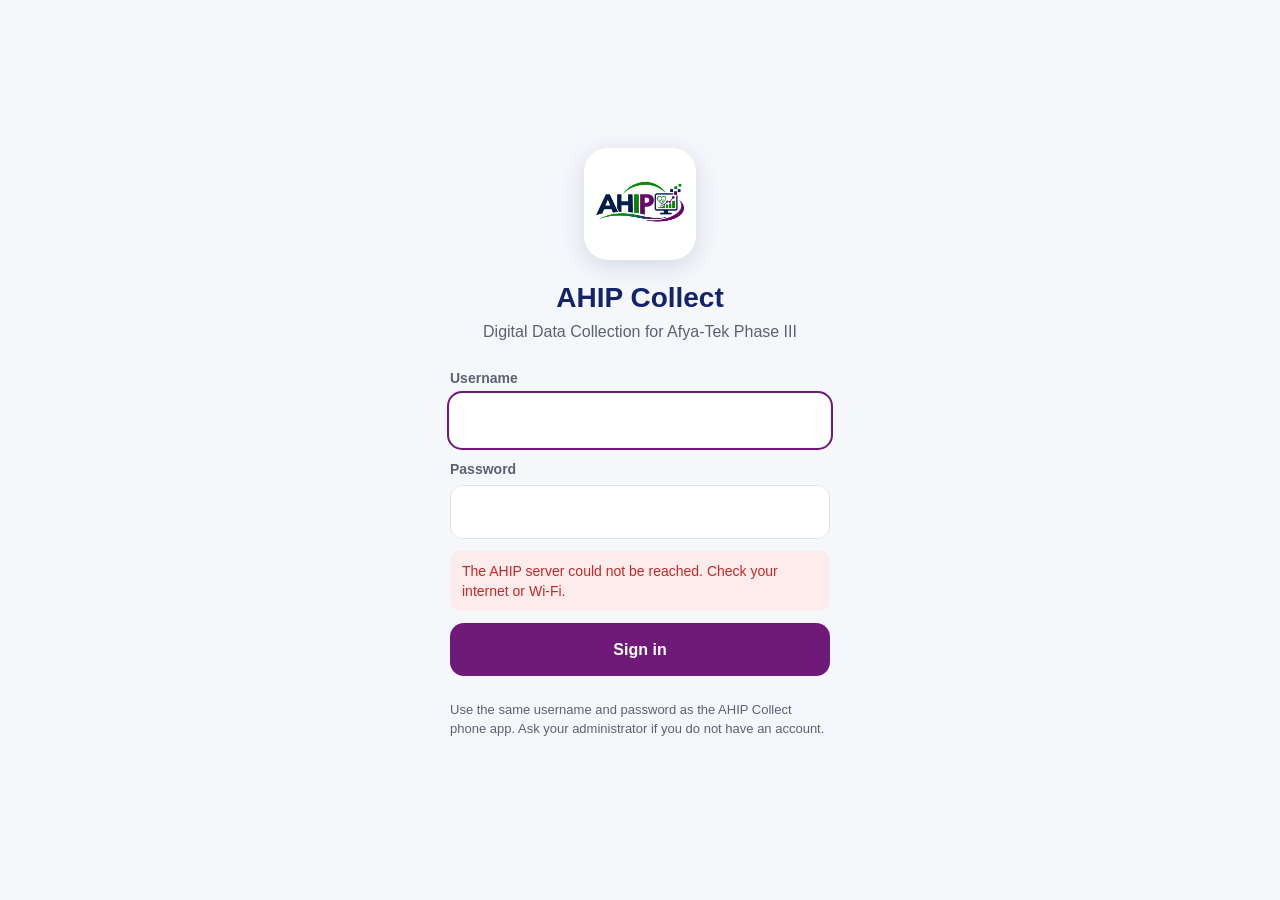
==== public/collect.html @ 11f4a613 "Supervisor role and AHIP Collect Web (browser data collection) - Roles: administrator (everything), " ====
<!doctype html>
<html lang="en">
<head>
  <meta charset="utf-8">
  <meta name="viewport" content="width=device-width, initial-scale=1, viewport-fit=cover">
  <title>AHIP Collect</title>
  <meta name="description" content="AHIP Collect Web: fill and submit AHIP assessments from any phone browser (iPhone and Android).">
  <meta name="theme-color" content="#14246b">
  <meta name="apple-mobile-web-app-capable" content="yes">
  <meta name="mobile-web-app-capable" content="yes">
  <meta name="apple-mobile-web-app-status-bar-style" content="black-translucent">
  <meta name="apple-mobile-web-app-title" content="AHIP Collect">
  <link rel="manifest" href="collect.webmanifest">
  <link rel="icon" href="ahip_logo.png">
  <link rel="apple-touch-icon" href="ahip_logo.png">
  <link rel="stylesheet" href="collect.css">
</head>
<body>
  <div id="app" aria-live="polite"></div>
  <div id="toast" class="toast" role="status" hidden></div>
  <script src="quiz.js"></script>
  <script src="collect.js"></script>
</body>
</html>
---- public/collect.css ----
/* AHIP Collect Web: the look of the AHIP Collect phone app, in the browser (iPhone and Android). */
:root {
  --navy: #14246b;
  --purple: #6f1a78;
  --green: #1e9b2e;
  --green-tint: #e9f6ea;
  --purple-tint: #f3e8f5;
  --bg: #f6f7fb;
  --surface: #ffffff;
  --border: #dde1ea;
  --text: #10183a;
  --muted: #5b6275;
  --error: #c62828;
  --error-tint: #fdecec;
  color-scheme: light;
}
:root[data-theme="dark"] {
  --bg: #0e1220; --surface: #161b2e; --border: #2a3048; --text: #eef0f7; --muted: #a9b0c6;
  --green-tint: #15301a; --purple-tint: #2a1730; --error-tint: #3a1717; color-scheme: dark;
}
@media (prefers-color-scheme: dark) {
  :root:not([data-theme="light"]) {
    --bg: #0e1220; --surface: #161b2e; --border: #2a3048; --text: #eef0f7; --muted: #a9b0c6;
    --green-tint: #15301a; --purple-tint: #2a1730; --error-tint: #3a1717; color-scheme: dark;
  }
}

* { box-sizing: border-box; }
html, body { margin: 0; }
body {
  background: var(--bg); color: var(--text);
  font: 16px/1.45 -apple-system, BlinkMacSystemFont, "Segoe UI", Roboto, "Helvetica Neue", Arial, sans-serif;
  -webkit-text-size-adjust: 100%; min-height: 100vh;
}
[hidden] { display: none !important; }
button, input, select, textarea { font: inherit; color: inherit; }
button { cursor: pointer; }

/* app bar, as on the phone */
.bar {
  position: sticky; top: 0; z-index: 10; background: var(--navy); color: #fff;
  display: flex; align-items: center; gap: 8px; min-height: 56px;
  padding: max(8px, env(safe-area-inset-top)) 8px 8px;
}
.bar h1 { font-size: 18px; font-weight: 600; margin: 0; flex: 1; min-width: 0; overflow: hidden; text-overflow: ellipsis; white-space: nowrap; }
.bar .icon { width: 44px; height: 44px; border: 0; border-radius: 50%; background: transparent; color: #fff; font-size: 22px; display: grid; place-items: center; }
.bar .icon:active { background: rgba(255, 255, 255, .15); }
.timer { font-variant-numeric: tabular-nums; font-weight: 700; background: rgba(255, 255, 255, .15); border-radius: 999px; padding: 4px 12px; }
.timer.low { background: #ff8a80; color: #3b0000; }
.progress { height: 4px; background: rgba(20, 36, 107, .12); }
.progress span { display: block; height: 100%; background: var(--green); transition: width .2s; }

.screen { max-width: 640px; margin: 0 auto; padding: 16px 16px calc(120px + env(safe-area-inset-bottom)); }
.heading { font-size: 22px; font-weight: 700; color: var(--navy); margin: 8px 0 4px; }
:root[data-theme="dark"] .heading { color: #c8d2ff; }
@media (prefers-color-scheme: dark) { :root:not([data-theme="light"]) .heading { color: #c8d2ff; } }
.sub { color: var(--muted); margin: 0 0 16px; }

/* sign in / welcome */
.welcome { min-height: 100vh; display: flex; flex-direction: column; justify-content: center; align-items: center; text-align: center; padding: 32px 20px; }
.welcome .logo { width: 112px; height: 112px; object-fit: contain; background: #fff; border-radius: 24px; padding: 10px; box-shadow: 0 6px 24px rgba(20, 36, 107, .15); }
.welcome h2 { color: var(--navy); font-size: 28px; margin: 18px 0 2px; }
.welcome .tag { color: var(--muted); margin: 0 0 24px; }
.form { width: 100%; max-width: 380px; display: flex; flex-direction: column; gap: 12px; text-align: left; }
.form label { font-size: 14px; color: var(--muted); font-weight: 600; display: flex; flex-direction: column; gap: 6px; }
.input {
  width: 100%; border: 1px solid var(--border); border-radius: 12px; padding: 14px; background: var(--surface);
  font-size: 16px; /* 16px stops iOS zooming into fields */
}
.input:focus { outline: 2px solid var(--purple); outline-offset: 1px; border-color: transparent; }
.error-box { background: var(--error-tint); color: var(--error); border-radius: 10px; padding: 10px 12px; font-size: 14px; }
.note { font-size: 13px; color: var(--muted); }

/* buttons */
.btn { border: 0; border-radius: 14px; padding: 15px 18px; font-weight: 700; font-size: 16px; width: 100%; display: inline-flex; align-items: center; justify-content: center; gap: 8px; }
.btn.primary { background: var(--purple); color: #fff; }
.btn.navy { background: var(--navy); color: #fff; }
.btn.green { background: var(--green); color: #fff; }
.btn.ghost { background: var(--surface); color: var(--navy); border: 1px solid var(--border); }
.btn.small { width: auto; padding: 9px 14px; font-size: 14px; border-radius: 10px; }
.btn:disabled { opacity: .5; }
.btn:active:not(:disabled) { transform: scale(.99); }

/* selection cards (study, assessment) */
.choice-card {
  width: 100%; text-align: left; display: flex; align-items: center; gap: 14px; background: var(--surface);
  border: 2px solid var(--border); border-radius: 16px; padding: 16px; margin-bottom: 12px;
}
.choice-card.selected { border-color: var(--purple); background: var(--purple-tint); }
.choice-card:disabled { opacity: .6; }
.choice-card .t { font-weight: 700; font-size: 17px; }
.choice-card .s { color: var(--muted); font-size: 14px; }
.radio-dot { width: 22px; height: 22px; border-radius: 50%; border: 2px solid var(--muted); flex: none; display: grid; place-items: center; }
.selected .radio-dot { border-color: var(--purple); }
.selected .radio-dot::after { content: ""; width: 12px; height: 12px; border-radius: 50%; background: var(--purple); }
.soon { margin-left: auto; font-size: 12px; font-weight: 700; color: var(--muted); background: var(--bg); border-radius: 999px; padding: 3px 10px; }

/* tool cards */
.tool-card {
  width: 100%; text-align: left; display: flex; align-items: center; gap: 14px; background: var(--surface);
  border: 1px solid var(--border); border-radius: 16px; padding: 14px; margin-bottom: 12px; box-shadow: 0 1px 2px rgba(16, 24, 58, .05);
}
.tile { width: 52px; height: 52px; border-radius: 14px; display: grid; place-items: center; color: #fff; font-weight: 800; font-size: 17px; flex: none; background: var(--navy); }
.tile.even { background: var(--green); }
.tool-card .t { font-weight: 700; }
.tool-card .s { color: var(--muted); font-size: 14px; }
.tool-card .chev { margin-left: auto; color: var(--muted); font-size: 22px; }
.badge { display: inline-block; font-size: 12px; font-weight: 700; border-radius: 999px; padding: 2px 8px; margin-left: 6px; vertical-align: 1px; background: var(--purple-tint); color: var(--purple); }
.section-label { font-size: 13px; font-weight: 800; letter-spacing: .04em; text-transform: uppercase; color: var(--muted); margin: 22px 0 10px; }
.draft-card { display: flex; gap: 10px; align-items: center; background: var(--surface); border: 1px dashed var(--border); border-radius: 14px; padding: 12px 14px; margin-bottom: 10px; }
.draft-card .grow { flex: 1; min-width: 0; }
.banner { display: flex; gap: 10px; align-items: center; background: #fff4e0; color: #6b4b00; border-radius: 14px; padding: 12px 14px; margin-bottom: 14px; font-size: 14px; }
.banner.ok { background: var(--green-tint); color: #1e6b2e; }
.banner .grow { flex: 1; }

/* the form */
.page-title { background: var(--surface); border: 1px solid var(--border); border-top: 6px solid var(--purple); border-radius: 16px; padding: 14px 16px; margin-bottom: 12px; }
.page-title .muted { color: var(--muted); font-size: 13px; }
.page-title h2 { font-size: 19px; margin: 2px 0 0; }
.q { background: var(--surface); border: 1px solid var(--border); border-radius: 16px; padding: 16px; margin-bottom: 12px; }
.q.err { border-color: var(--error); box-shadow: 0 0 0 1px var(--error); }
.q .label { font-weight: 600; margin-bottom: 4px; }
.q .req { color: var(--error); }
.q .hint { color: var(--muted); font-size: 14px; margin: 0 0 8px; }
.q .msg { color: var(--error); font-size: 14px; margin-top: 8px; }
.q.note { background: var(--purple-tint); border-color: transparent; color: var(--text); }
.q .group-items .q { border: 0; padding: 8px 0 0; margin: 0; background: transparent; }
.opt { display: flex; align-items: center; gap: 12px; padding: 11px 12px; border: 1px solid var(--border); border-radius: 12px; margin-top: 8px; background: var(--surface); }
.opt input { width: 22px; height: 22px; accent-color: var(--purple); flex: none; margin: 0; }
.opt.on { border-color: var(--purple); background: var(--purple-tint); }
.opts-row { display: flex; flex-wrap: wrap; gap: 8px; }
.opts-row .opt { flex: 1 1 64px; justify-content: center; flex-direction: column; gap: 4px; text-align: center; font-size: 14px; }
select.input { appearance: none; background-image: linear-gradient(45deg, transparent 50%, var(--muted) 50%), linear-gradient(135deg, var(--muted) 50%, transparent 50%); background-position: calc(100% - 20px) 50%, calc(100% - 14px) 50%; background-size: 6px 6px; background-repeat: no-repeat; padding-right: 36px; }
.slider-row { display: flex; align-items: center; gap: 10px; }
.slider-row input[type="range"] { flex: 1; accent-color: var(--purple); height: 32px; }
.slider-row b { min-width: 34px; text-align: center; font-variant-numeric: tabular-nums; }

.grid-wrap { overflow-x: auto; margin: 8px -4px 0; -webkit-overflow-scrolling: touch; }
.grid { border-collapse: collapse; font-size: 14px; min-width: 100%; }
.grid th, .grid td { padding: 8px 6px; text-align: center; }
.grid thead th { font-weight: 600; color: var(--muted); font-size: 12px; vertical-align: bottom; min-width: 56px; }
.grid tbody th { text-align: left; font-weight: 500; min-width: 140px; }
.grid tbody tr:nth-child(odd) { background: var(--bg); }
.grid tr.err th { color: var(--error); }
.grid input { width: 24px; height: 24px; accent-color: var(--purple); }

.media-row { display: flex; flex-wrap: wrap; gap: 10px; align-items: center; margin-top: 8px; }
.thumb { width: 96px; height: 96px; object-fit: cover; border-radius: 12px; border: 1px solid var(--border); }
.rec { display: flex; align-items: center; gap: 10px; }
.rec .dot { width: 12px; height: 12px; border-radius: 50%; background: var(--error); animation: pulse 1s infinite; }
@keyframes pulse { 50% { opacity: .3; } }
audio { width: 100%; margin-top: 8px; }
.gps-ok { color: #1e6b2e; font-weight: 600; }

.nav {
  position: fixed; left: 0; right: 0; bottom: 0; z-index: 10; background: var(--surface); border-top: 1px solid var(--border);
  display: flex; gap: 10px; padding: 12px 16px calc(12px + env(safe-area-inset-bottom));
}
.nav .btn { flex: 1; }
.nav-inner { max-width: 640px; margin: 0 auto; display: flex; gap: 10px; width: 100%; }

/* review */
.review-section { background: var(--surface); border: 1px solid var(--border); border-radius: 16px; padding: 12px 16px; margin-bottom: 12px; }
.review-section h3 { font-size: 16px; margin: 4px 0 8px; color: var(--navy); }
.review-row { display: flex; gap: 10px; align-items: flex-start; padding: 8px 0; border-top: 1px solid var(--border); }
.review-row:first-of-type { border-top: 0; }
.review-row .grow { flex: 1; min-width: 0; }
.review-row .a { color: var(--muted); font-size: 14px; overflow-wrap: anywhere; }
.review-row .a.missing { color: var(--error); }
.link-btn { border: 0; background: transparent; color: var(--purple); font-weight: 700; padding: 4px 6px; }

/* submitted */
.done { text-align: center; }
.done .big-icon { font-size: 64px; color: var(--purple); }
.done h2 { color: var(--purple); font-size: 24px; margin: 4px 0 16px; }
.check-row { display: flex; gap: 10px; align-items: center; text-align: left; padding: 6px 0; }
.check-row .ok { color: var(--green); font-weight: 800; }
.score { border-radius: 16px; padding: 20px; margin: 8px 0 16px; background: var(--green-tint); color: #1e6b2e; }
.score.low { background: var(--error-tint); color: var(--error); }
.score .pts { font-size: 42px; font-weight: 800; font-variant-numeric: tabular-nums; }

/* summary */
.stats { display: grid; grid-template-columns: repeat(2, minmax(0, 1fr)); gap: 12px; margin-bottom: 16px; }
.stat { background: var(--surface); border: 1px solid var(--border); border-radius: 16px; padding: 14px; }
.stat .v { font-size: 28px; font-weight: 800; color: var(--navy); font-variant-numeric: tabular-nums; }
.stat .l { color: var(--muted); font-size: 13px; }
.row-line { display: flex; justify-content: space-between; gap: 10px; padding: 10px 0; border-top: 1px solid var(--border); }

.menu { position: absolute; right: 8px; top: calc(56px + env(safe-area-inset-top)); background: var(--surface); color: var(--text); border: 1px solid var(--border); border-radius: 14px; box-shadow: 0 10px 30px rgba(8, 12, 30, .25); min-width: 220px; overflow: hidden; z-index: 20; }
.menu button { display: block; width: 100%; text-align: left; border: 0; background: transparent; padding: 14px 16px; }
.menu button:active { background: var(--bg); }
.toast { position: fixed; left: 50%; bottom: calc(96px + env(safe-area-inset-bottom)); transform: translateX(-50%); background: #222a44; color: #fff; padding: 10px 16px; border-radius: 12px; font-size: 14px; z-index: 50; max-width: calc(100vw - 32px); text-align: center; }
.spinner { width: 22px; height: 22px; border: 3px solid rgba(111, 26, 120, .2); border-top-color: var(--purple); border-radius: 50%; animation: spin 1s linear infinite; display: inline-block; vertical-align: middle; }
@keyframes spin { to { transform: rotate(360deg); } }
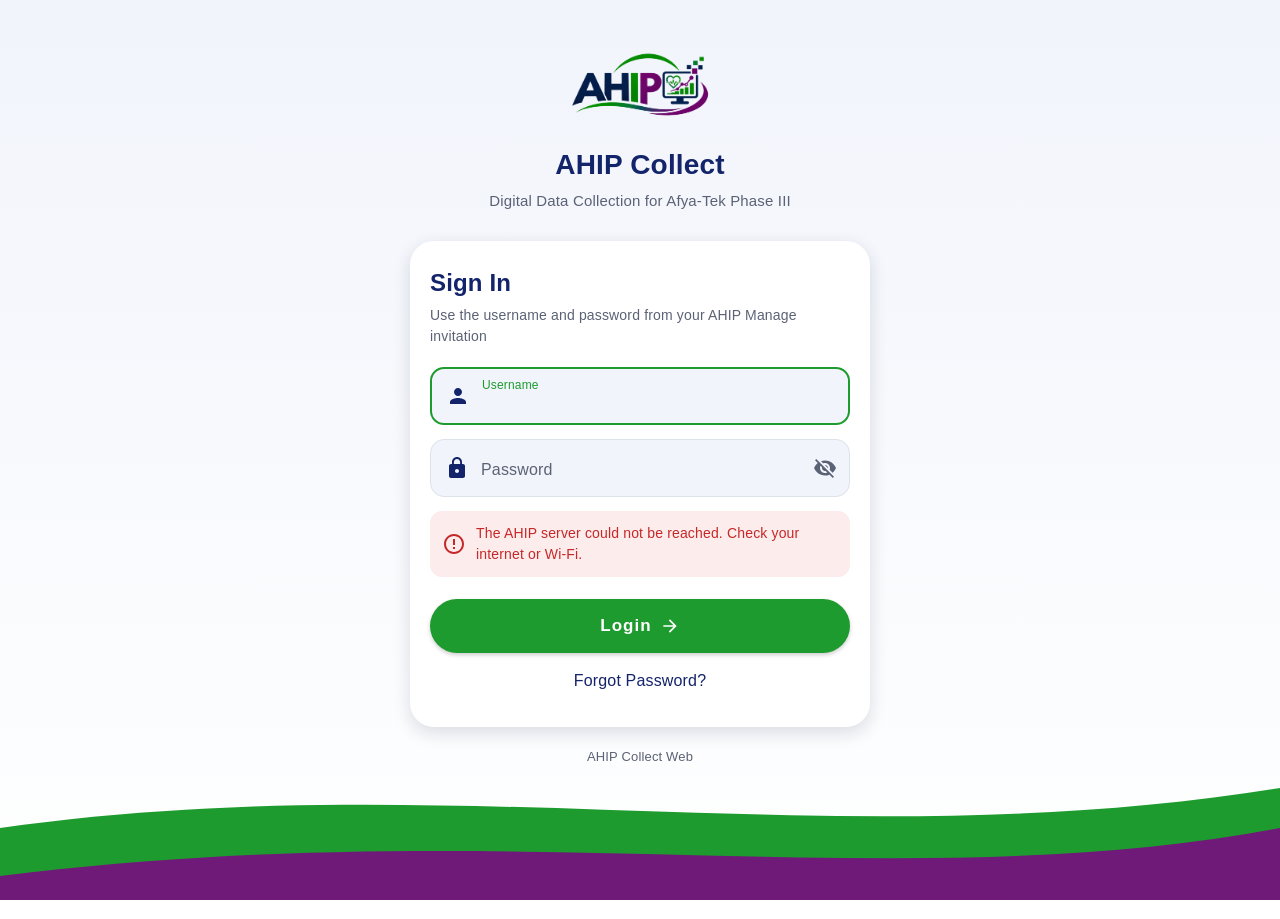
==== commit 8adc1347: "Manage data, settings, translation, notifications and simpler forms - AHIP Manage: "Manage data" tab" ====
--- a/public/collect.html
+++ b/public/collect.html
@@ -14,11 +14,21 @@
   <link rel="icon" href="ahip_logo.png">
   <link rel="apple-touch-icon" href="ahip_logo.png">
   <link rel="stylesheet" href="collect.css">
+  <script>
+    // Apply the saved appearance before the page draws (Settings > Appearance).
+    (function () {
+      var t = "system";
+      try { t = localStorage.getItem("ahip_web_theme") || "system"; } catch (e) {}
+      var dark = t === "dark" || (t === "system" && window.matchMedia && matchMedia("(prefers-color-scheme: dark)").matches);
+      document.documentElement.setAttribute("data-theme", dark ? "dark" : "light");
+    })();
+  </script>
 </head>
 <body>
   <div id="app" aria-live="polite"></div>
   <div id="toast" class="toast" role="status" hidden></div>
   <script src="quiz.js"></script>
+  <script src="collect-extras.js"></script>
   <script src="collect.js"></script>
 </body>
 </html>
--- a/public/collect.css
+++ b/public/collect.css
@@ -1,4 +1,5 @@
-/* AHIP Collect Web: the look of the AHIP Collect phone app, in the browser (iPhone and Android). */
+/* AHIP Collect Web: the same look as the AHIP Collect Android app (AhipScreens.kt, AhipDashboard.kt,
+   BrandedLoginPage.kt and the form screens), sized in CSS px = Android dp. */
 :root {
   --navy: #14246b;
   --purple: #6f1a78;
@@ -6,189 +7,392 @@
   --green-tint: #e9f6ea;
   --purple-tint: #f3e8f5;
   --bg: #f6f7fb;
-  --surface: #ffffff;
   --border: #dde1ea;
-  --text: #10183a;
   --muted: #5b6275;
   --error: #c62828;
+  --ink: #1c1b1f;
+  --option-on: #e1e4ef;
+  --navy-fill: #14246b;
+  --purple-fill: #6f1a78;
+  --surface: #fff;
+  --bg2: #f1f4fb;
+  --outline: #79747e;
   --error-tint: #fdecec;
+  --warn-tint: #fff8ec;
+  --warn-border: #f3d48a;
+  --warn-ink: #8a5300;
   color-scheme: light;
 }
+/* Dark appearance: Settings > Appearance (or the phone setting when "System"). */
 :root[data-theme="dark"] {
-  --bg: #0e1220; --surface: #161b2e; --border: #2a3048; --text: #eef0f7; --muted: #a9b0c6;
-  --green-tint: #15301a; --purple-tint: #2a1730; --error-tint: #3a1717; color-scheme: dark;
-}
-@media (prefers-color-scheme: dark) {
-  :root:not([data-theme="light"]) {
-    --bg: #0e1220; --surface: #161b2e; --border: #2a3048; --text: #eef0f7; --muted: #a9b0c6;
-    --green-tint: #15301a; --purple-tint: #2a1730; --error-tint: #3a1717; color-scheme: dark;
-  }
-}
-
-* { box-sizing: border-box; }
-html, body { margin: 0; }
+  --navy: #c3ceff;
+  --purple: #e3aaed;
+  --green: #2fb042;
+  --green-tint: #15301a;
+  --purple-tint: #2e1c33;
+  --bg: #0f121b;
+  --bg2: #171b27;
+  --surface: #1b2030;
+  --border: #303849;
+  --muted: #a6adbf;
+  --error: #ff8a80;
+  --ink: #e7e9f0;
+  --option-on: #2a3352;
+  --navy-fill: #18276f;
+  --purple-fill: #74207f;
+  --outline: #8b90a0;
+  --error-tint: #3a1919;
+  --warn-tint: #33290f;
+  --warn-border: #6b5520;
+  --warn-ink: #f3d48a;
+  color-scheme: dark;
+}
+
+* { box-sizing: border-box; -webkit-tap-highlight-color: transparent; }
+html, body { margin: 0; background: var(--bg); }
 body {
-  background: var(--bg); color: var(--text);
-  font: 16px/1.45 -apple-system, BlinkMacSystemFont, "Segoe UI", Roboto, "Helvetica Neue", Arial, sans-serif;
-  -webkit-text-size-adjust: 100%; min-height: 100vh;
+  font: 16px/1.5 Roboto, "Segoe UI", -apple-system, BlinkMacSystemFont, "Helvetica Neue", Arial, sans-serif;
+  color: var(--navy); -webkit-text-size-adjust: 100%; min-height: 100vh; letter-spacing: .01em;
 }
 [hidden] { display: none !important; }
-button, input, select, textarea { font: inherit; color: inherit; }
+button, input, select, textarea { font: inherit; color: inherit; letter-spacing: inherit; }
 button { cursor: pointer; }
-
-/* app bar, as on the phone */
+svg.i { width: 24px; height: 24px; fill: currentColor; flex: none; }
+
+/* ------------------------------------------------------------------ app bar (TopAppBar, navy) */
 .bar {
-  position: sticky; top: 0; z-index: 10; background: var(--navy); color: #fff;
-  display: flex; align-items: center; gap: 8px; min-height: 56px;
-  padding: max(8px, env(safe-area-inset-top)) 8px 8px;
-}
-.bar h1 { font-size: 18px; font-weight: 600; margin: 0; flex: 1; min-width: 0; overflow: hidden; text-overflow: ellipsis; white-space: nowrap; }
-.bar .icon { width: 44px; height: 44px; border: 0; border-radius: 50%; background: transparent; color: #fff; font-size: 22px; display: grid; place-items: center; }
-.bar .icon:active { background: rgba(255, 255, 255, .15); }
-.timer { font-variant-numeric: tabular-nums; font-weight: 700; background: rgba(255, 255, 255, .15); border-radius: 999px; padding: 4px 12px; }
+  position: sticky; top: 0; z-index: 10; background: var(--navy-fill); color: #fff;
+  display: flex; align-items: center; gap: 4px; min-height: 56px;
+  padding: env(safe-area-inset-top) 4px 0; box-shadow: 0 2px 4px rgba(0, 0, 0, .18);
+}
+.bar h1 { font-size: 20px; font-weight: 500; margin: 0 0 0 12px; flex: 1; min-width: 0; overflow: hidden; text-overflow: ellipsis; white-space: nowrap; }
+.bar .back + h1 { margin-left: 20px; }
+.bar .icon-btn { width: 48px; height: 48px; border: 0; border-radius: 50%; background: transparent; color: #fff; display: grid; place-items: center; }
+.bar .icon-btn:active { background: rgba(255, 255, 255, .16); }
+.bar .text-btn { border: 0; background: transparent; color: #fff; font-weight: 700; font-size: 15px; padding: 8px 12px; }
+.bar-extended { background: var(--navy-fill); color: #fff; padding: 4px 16px 20px; }
+.bar-extended h2 { margin: 0; font-size: 28px; font-weight: 700; line-height: 1.25; }
+.timer { font-variant-numeric: tabular-nums; font-weight: 700; font-size: 14px; background: rgba(255, 255, 255, .16); border-radius: 999px; padding: 4px 10px; white-space: nowrap; }
 .timer.low { background: #ff8a80; color: #3b0000; }
-.progress { height: 4px; background: rgba(20, 36, 107, .12); }
-.progress span { display: block; height: 100%; background: var(--green); transition: width .2s; }
-
-.screen { max-width: 640px; margin: 0 auto; padding: 16px 16px calc(120px + env(safe-area-inset-bottom)); }
-.heading { font-size: 22px; font-weight: 700; color: var(--navy); margin: 8px 0 4px; }
-:root[data-theme="dark"] .heading { color: #c8d2ff; }
-@media (prefers-color-scheme: dark) { :root:not([data-theme="light"]) .heading { color: #c8d2ff; } }
-.sub { color: var(--muted); margin: 0 0 16px; }
-
-/* sign in / welcome */
-.welcome { min-height: 100vh; display: flex; flex-direction: column; justify-content: center; align-items: center; text-align: center; padding: 32px 20px; }
-.welcome .logo { width: 112px; height: 112px; object-fit: contain; background: #fff; border-radius: 24px; padding: 10px; box-shadow: 0 6px 24px rgba(20, 36, 107, .15); }
-.welcome h2 { color: var(--navy); font-size: 28px; margin: 18px 0 2px; }
-.welcome .tag { color: var(--muted); margin: 0 0 24px; }
-.form { width: 100%; max-width: 380px; display: flex; flex-direction: column; gap: 12px; text-align: left; }
-.form label { font-size: 14px; color: var(--muted); font-weight: 600; display: flex; flex-direction: column; gap: 6px; }
-.input {
-  width: 100%; border: 1px solid var(--border); border-radius: 12px; padding: 14px; background: var(--surface);
-  font-size: 16px; /* 16px stops iOS zooming into fields */
-}
-.input:focus { outline: 2px solid var(--purple); outline-offset: 1px; border-color: transparent; }
-.error-box { background: var(--error-tint); color: var(--error); border-radius: 10px; padding: 10px 12px; font-size: 14px; }
-.note { font-size: 13px; color: var(--muted); }
-
-/* buttons */
-.btn { border: 0; border-radius: 14px; padding: 15px 18px; font-weight: 700; font-size: 16px; width: 100%; display: inline-flex; align-items: center; justify-content: center; gap: 8px; }
-.btn.primary { background: var(--purple); color: #fff; }
-.btn.navy { background: var(--navy); color: #fff; }
-.btn.green { background: var(--green); color: #fff; }
-.btn.ghost { background: var(--surface); color: var(--navy); border: 1px solid var(--border); }
-.btn.small { width: auto; padding: 9px 14px; font-size: 14px; border-radius: 10px; }
-.btn:disabled { opacity: .5; }
-.btn:active:not(:disabled) { transform: scale(.99); }
-
-/* selection cards (study, assessment) */
-.choice-card {
-  width: 100%; text-align: left; display: flex; align-items: center; gap: 14px; background: var(--surface);
-  border: 2px solid var(--border); border-radius: 16px; padding: 16px; margin-bottom: 12px;
-}
-.choice-card.selected { border-color: var(--purple); background: var(--purple-tint); }
-.choice-card:disabled { opacity: .6; }
-.choice-card .t { font-weight: 700; font-size: 17px; }
-.choice-card .s { color: var(--muted); font-size: 14px; }
-.radio-dot { width: 22px; height: 22px; border-radius: 50%; border: 2px solid var(--muted); flex: none; display: grid; place-items: center; }
-.selected .radio-dot { border-color: var(--purple); }
-.selected .radio-dot::after { content: ""; width: 12px; height: 12px; border-radius: 50%; background: var(--purple); }
-.soon { margin-left: auto; font-size: 12px; font-weight: 700; color: var(--muted); background: var(--bg); border-radius: 999px; padding: 3px 10px; }
-
-/* tool cards */
-.tool-card {
-  width: 100%; text-align: left; display: flex; align-items: center; gap: 14px; background: var(--surface);
-  border: 1px solid var(--border); border-radius: 16px; padding: 14px; margin-bottom: 12px; box-shadow: 0 1px 2px rgba(16, 24, 58, .05);
-}
-.tile { width: 52px; height: 52px; border-radius: 14px; display: grid; place-items: center; color: #fff; font-weight: 800; font-size: 17px; flex: none; background: var(--navy); }
-.tile.even { background: var(--green); }
-.tool-card .t { font-weight: 700; }
-.tool-card .s { color: var(--muted); font-size: 14px; }
-.tool-card .chev { margin-left: auto; color: var(--muted); font-size: 22px; }
-.badge { display: inline-block; font-size: 12px; font-weight: 700; border-radius: 999px; padding: 2px 8px; margin-left: 6px; vertical-align: 1px; background: var(--purple-tint); color: var(--purple); }
-.section-label { font-size: 13px; font-weight: 800; letter-spacing: .04em; text-transform: uppercase; color: var(--muted); margin: 22px 0 10px; }
-.draft-card { display: flex; gap: 10px; align-items: center; background: var(--surface); border: 1px dashed var(--border); border-radius: 14px; padding: 12px 14px; margin-bottom: 10px; }
-.draft-card .grow { flex: 1; min-width: 0; }
-.banner { display: flex; gap: 10px; align-items: center; background: #fff4e0; color: #6b4b00; border-radius: 14px; padding: 12px 14px; margin-bottom: 14px; font-size: 14px; }
-.banner.ok { background: var(--green-tint); color: #1e6b2e; }
-.banner .grow { flex: 1; }
-
-/* the form */
-.page-title { background: var(--surface); border: 1px solid var(--border); border-top: 6px solid var(--purple); border-radius: 16px; padding: 14px 16px; margin-bottom: 12px; }
-.page-title .muted { color: var(--muted); font-size: 13px; }
-.page-title h2 { font-size: 19px; margin: 2px 0 0; }
-.q { background: var(--surface); border: 1px solid var(--border); border-radius: 16px; padding: 16px; margin-bottom: 12px; }
-.q.err { border-color: var(--error); box-shadow: 0 0 0 1px var(--error); }
-.q .label { font-weight: 600; margin-bottom: 4px; }
-.q .req { color: var(--error); }
-.q .hint { color: var(--muted); font-size: 14px; margin: 0 0 8px; }
-.q .msg { color: var(--error); font-size: 14px; margin-top: 8px; }
-.q.note { background: var(--purple-tint); border-color: transparent; color: var(--text); }
-.q .group-items .q { border: 0; padding: 8px 0 0; margin: 0; background: transparent; }
-.opt { display: flex; align-items: center; gap: 12px; padding: 11px 12px; border: 1px solid var(--border); border-radius: 12px; margin-top: 8px; background: var(--surface); }
-.opt input { width: 22px; height: 22px; accent-color: var(--purple); flex: none; margin: 0; }
-.opt.on { border-color: var(--purple); background: var(--purple-tint); }
+
+.screen { max-width: 640px; margin: 0 auto; padding: 16px 16px calc(100px + env(safe-area-inset-bottom)); }
+.heading { font-size: 20px; font-weight: 700; color: var(--navy); margin: 8px 0 12px; line-height: 1.3; }
+.muted { color: var(--muted); }
+.stack { display: flex; flex-direction: column; gap: 10px; }
+
+/* ------------------------------------------------------------------ bottom bar + buttons */
+.bottom {
+  position: fixed; left: 0; right: 0; bottom: 0; z-index: 10; background: var(--surface);
+  padding: 16px 16px calc(16px + env(safe-area-inset-bottom));
+}
+.bottom-inner { max-width: 640px; margin: 0 auto; display: flex; gap: 16px; }
+.pill {
+  height: 52px; border-radius: 26px; border: 0; padding: 0 22px; flex: 1;
+  display: inline-flex; align-items: center; justify-content: center; gap: 8px;
+  font-size: 17px; font-weight: 600; letter-spacing: .06em; color: #fff; background: var(--green);
+  box-shadow: 0 2px 4px rgba(0, 0, 0, .2);
+}
+.pill.purple { background: var(--purple-fill); }
+.pill.outline { background: var(--surface); color: var(--navy); border: 1px solid var(--navy); box-shadow: none; }
+.pill:disabled { opacity: .45; box-shadow: none; }
+.pill:active:not(:disabled) { filter: brightness(.95); }
+.pill svg.i { width: 20px; height: 20px; }
+.small-pill { height: 38px; border-radius: 20px; padding: 0 16px; font-size: 14px; font-weight: 600; border: 1px solid var(--purple); background: var(--surface); color: var(--purple); }
+.small-pill.solid { background: var(--purple-fill); color: #fff; }
+.text-link { border: 0; background: transparent; color: var(--muted); font-weight: 500; padding: 8px 10px; font-size: 14px; }
+
+/* ------------------------------------------------------------------ welcome + sign in */
+.welcome { position: fixed; inset: 0; background: var(--surface); display: flex; flex-direction: column; align-items: center; padding: 24px 24px 120px; overflow-y: auto; }
+.welcome .spacer { flex: 1; }
+.welcome .spacer.big { flex: 1.4; }
+.welcome .logo { width: 80%; max-width: 360px; }
+.welcome h2 { font-size: 30px; font-weight: 700; color: var(--navy); margin: 16px 0 8px; }
+.welcome .tag { font-size: 16px; color: var(--navy); text-align: center; margin: 0; }
+.welcome .pill { width: 100%; max-width: 480px; flex: none; }
+.waves { position: fixed; left: 0; right: 0; bottom: 0; width: 100%; height: 160px; pointer-events: none; }
+.login-page { min-height: 100vh; background: linear-gradient(var(--bg2), var(--surface)); padding: 40px 20px 140px; display: flex; flex-direction: column; align-items: center; }
+.login-page .logo { width: 200px; height: 96px; object-fit: contain; }
+.login-page h2 { color: var(--navy); font-size: 28px; font-weight: 700; margin: 8px 0 0; }
+.login-page .sub { color: var(--muted); font-size: 15px; margin: 4px 0 28px; text-align: center; }
+.login-card { width: 100%; max-width: 460px; background: var(--surface); border-radius: 24px; box-shadow: 0 6px 18px rgba(16, 24, 58, .14); padding: 24px 20px; position: relative; z-index: 1; }
+.login-card h3 { margin: 0; color: var(--navy); font-size: 24px; font-weight: 700; }
+.login-card .hint { color: var(--muted); font-size: 14px; margin: 4px 0 20px; }
+.field { position: relative; display: flex; align-items: center; background: var(--bg2); border: 1px solid var(--border); border-radius: 14px; margin-bottom: 14px; min-height: 58px; }
+.field:focus-within { border: 2px solid var(--green); }
+.field > svg.i { margin: 0 12px 0 14px; color: var(--navy); }
+.field input { flex: 1; min-width: 0; border: 0; background: transparent; outline: none; font-size: 16px; color: var(--navy); padding: 22px 8px 8px 0; }
+.field label { position: absolute; left: 50px; top: 18px; color: var(--muted); font-size: 16px; pointer-events: none; transition: all .15s; }
+.field input:focus + label, .field input:not(:placeholder-shown) + label { top: 7px; font-size: 12px; color: var(--green); }
+.field .eye { border: 0; background: transparent; color: var(--muted); width: 48px; height: 48px; display: grid; place-items: center; }
+.login-error { display: flex; gap: 10px; align-items: center; background: var(--error-tint); color: var(--error); border-radius: 12px; padding: 12px; font-size: 14px; margin-top: 2px; }
+.login-card .pill { width: 100%; margin-top: 22px; height: 54px; border-radius: 28px; }
+.forgot { display: block; margin: 6px auto 0; border: 0; background: transparent; color: var(--navy); font-weight: 500; padding: 10px; }
+.version { color: var(--muted); font-size: 13px; margin-top: 20px; position: relative; z-index: 1; }
+
+/* ------------------------------------------------------------------ selectable cards (study, assessment) */
+.card-select {
+  width: 100%; display: flex; align-items: center; gap: 16px; text-align: left; background: var(--surface);
+  border: 1px solid var(--border); border-radius: 12px; padding: 16px; margin-bottom: 12px; color: var(--navy);
+}
+.card-select.on { border: 2px solid var(--green); background: var(--green-tint); padding: 15px; }
+.card-select .t { font-size: 18px; font-weight: 700; line-height: 1.3; }
+.card-select .s { color: var(--muted); font-size: 16px; }
+.card-select.soon .t { color: var(--muted); font-weight: 500; }
+.card-select.soon.study .t { font-weight: 700; }
+.card-select .grow { flex: 1; min-width: 0; }
+.card-select .check { color: var(--green); width: 28px; height: 28px; }
+.folder { color: var(--navy); width: 32px; height: 32px; margin: 0 4px; }
+.soon .folder { color: var(--muted); }
+.radio { width: 22px; height: 22px; border-radius: 50%; border: 2px solid var(--muted); flex: none; display: grid; place-items: center; margin: 0 14px 0 6px; }
+.on .radio { border-color: var(--green); }
+.on .radio::after { content: ""; width: 12px; height: 12px; border-radius: 50%; background: var(--green); }
+.chip-soon { margin-left: auto; color: var(--purple); background: var(--purple-tint); font-size: 13px; font-weight: 600; border-radius: 10px; padding: 6px 10px; white-space: nowrap; }
+
+/* ------------------------------------------------------------------ tools */
+.tool-row {
+  width: 100%; display: flex; align-items: center; gap: 12px; text-align: left; background: var(--surface);
+  border: 1px solid var(--border); border-radius: 12px; padding: 12px; color: var(--navy);
+}
+.tile { width: 48px; height: 48px; border-radius: 10px; background: var(--navy-fill); color: #fff; display: grid; place-items: center; flex: none; }
+.tile.green { background: var(--green); }
+.tile svg.i { width: 60%; height: 60%; }
+.tool-row .t { font-weight: 700; font-size: 17px; line-height: 1.4; }
+.tool-row .s { color: var(--muted); font-size: 14px; }
+.tool-row .grow { flex: 1; min-width: 0; }
+.tool-row .chev { color: var(--muted); }
+.badge { display: inline-block; font-size: 12px; font-weight: 700; border-radius: 10px; padding: 1px 8px; margin-left: 6px; background: var(--purple-tint); color: var(--purple); vertical-align: 2px; }
+.draft { background: var(--purple-tint); border: 1px solid rgba(111, 26, 120, .35); border-radius: 12px; padding: 12px; }
+.draft .top { display: flex; gap: 12px; align-items: center; }
+.draft .tile { width: 40px; height: 40px; }
+.draft .t { font-weight: 700; }
+.draft .site { font-size: 14px; }
+.draft .when { color: var(--muted); font-size: 13px; }
+.draft .actions { display: flex; justify-content: flex-end; align-items: center; gap: 8px; margin-top: 8px; }
+
+/* tool detail */
+.tool-head { display: flex; flex-direction: column; align-items: center; text-align: center; margin: 8px 0 20px; }
+.tool-head .tile { width: 72px; height: 72px; border-radius: 14px; }
+.tool-head h2 { font-size: 20px; font-weight: 700; margin: 12px 0 0; }
+.fact { display: flex; align-items: center; gap: 12px; padding: 6px 0; font-size: 16px; }
+.fact svg.i { width: 22px; height: 22px; }
+.sections-title { font-size: 17px; font-weight: 700; margin: 16px 0 8px; }
+.section-row { background: var(--surface); border: 1px solid var(--border); border-radius: 8px; padding: 10px 12px; margin: 6px 0; }
+
+/* ------------------------------------------------------------------ the form (Android FHIR SDC look) */
+.form-page { background: var(--surface); min-height: calc(100vh - 56px); }
+.track { position: relative; height: 4px; margin: 16px 16px 0; background: var(--purple-tint); border-radius: 2px; }
+.track span { position: absolute; left: 0; top: 0; height: 4px; background: var(--navy-fill); border-radius: 2px; transition: width .2s; }
+.track::after { content: ""; position: absolute; right: 0; top: 0; width: 4px; height: 4px; border-radius: 50%; background: var(--navy-fill); }
+.form-body { max-width: 640px; margin: 0 auto; padding: 8px 16px calc(110px + env(safe-area-inset-bottom)); }
+.form-body .page-title { font-size: 28px; font-weight: 400; color: var(--ink); line-height: 1.3; margin: 16px 0 8px; }
+.form-body .page-desc { color: var(--muted); margin: 0 0 8px; }
+.q { padding: 14px 0 6px; color: var(--ink); }
+.q .label { font-size: 17px; line-height: 1.45; margin-bottom: 10px; color: var(--ink); }
+.q .hint { color: var(--muted); font-size: 14px; margin: -6px 0 10px; }
+.q .msg { color: var(--error); font-size: 13px; margin-top: 6px; }
+.q.note { background: var(--purple-tint); border-radius: 8px; padding: 14px; margin: 8px 0; }
+.q.err .label { color: var(--error); }
+.opt { display: flex; align-items: center; gap: 22px; min-height: 52px; padding: 10px 20px; border: 1px solid var(--border); border-radius: 8px; margin-bottom: 14px; color: var(--ink); background: var(--surface); }
+.opt.on { background: var(--option-on); border-color: transparent; color: var(--navy); }
+.opt input { appearance: none; -webkit-appearance: none; width: 22px; height: 22px; border: 2px solid var(--muted); border-radius: 50%; margin: 0; flex: none; display: grid; place-items: center; }
+.opt input[type="checkbox"] { border-radius: 3px; }
+.opt.on input { border-color: var(--navy); }
+.opt.on input[type="radio"]::after { content: ""; width: 12px; height: 12px; border-radius: 50%; background: var(--navy-fill); }
+.opt.on input[type="checkbox"] { background: var(--navy-fill); }
+.opt.on input[type="checkbox"]::after { content: ""; width: 6px; height: 11px; border: solid #fff; border-width: 0 2px 2px 0; transform: rotate(45deg) translate(-1px, -1px); }
 .opts-row { display: flex; flex-wrap: wrap; gap: 8px; }
-.opts-row .opt { flex: 1 1 64px; justify-content: center; flex-direction: column; gap: 4px; text-align: center; font-size: 14px; }
-select.input { appearance: none; background-image: linear-gradient(45deg, transparent 50%, var(--muted) 50%), linear-gradient(135deg, var(--muted) 50%, transparent 50%); background-position: calc(100% - 20px) 50%, calc(100% - 14px) 50%; background-size: 6px 6px; background-repeat: no-repeat; padding-right: 36px; }
+.opts-row .opt { flex: 1 1 56px; flex-direction: column; gap: 6px; padding: 10px 6px; text-align: center; font-size: 14px; }
+.tf { width: 100%; min-height: 56px; border: 1px solid var(--outline); border-radius: 4px; padding: 14px 16px; font-size: 16px; background: var(--surface); color: var(--ink); outline: none; }
+.tf:focus { border: 2px solid var(--navy); padding: 13px 15px; }
+textarea.tf { min-height: 110px; resize: vertical; }
+select.tf { appearance: none; -webkit-appearance: none; background: var(--surface) url("data:image/svg+xml,%3Csvg xmlns='http://www.w3.org/2000/svg' viewBox='0 0 24 24'%3E%3Cpath d='M7 10l5 5 5-5z' fill='%23444'/%3E%3C/svg%3E") no-repeat right 12px center / 24px; padding-right: 44px; }
+.q.err .tf, .q.err .opt { border-color: var(--error); }
 .slider-row { display: flex; align-items: center; gap: 10px; }
-.slider-row input[type="range"] { flex: 1; accent-color: var(--purple); height: 32px; }
+.slider-row input[type="range"] { flex: 1; accent-color: var(--navy); height: 32px; }
 .slider-row b { min-width: 34px; text-align: center; font-variant-numeric: tabular-nums; }
-
-.grid-wrap { overflow-x: auto; margin: 8px -4px 0; -webkit-overflow-scrolling: touch; }
+.grid-wrap { overflow-x: auto; -webkit-overflow-scrolling: touch; border: 1px solid var(--border); border-radius: 8px; }
 .grid { border-collapse: collapse; font-size: 14px; min-width: 100%; }
 .grid th, .grid td { padding: 8px 6px; text-align: center; }
-.grid thead th { font-weight: 600; color: var(--muted); font-size: 12px; vertical-align: bottom; min-width: 56px; }
-.grid tbody th { text-align: left; font-weight: 500; min-width: 140px; }
+.grid thead th { font-weight: 500; color: var(--muted); font-size: 12px; vertical-align: bottom; min-width: 58px; background: var(--bg2); }
+.grid tbody th { text-align: left; font-weight: 400; min-width: 140px; color: var(--ink); }
 .grid tbody tr:nth-child(odd) { background: var(--bg); }
 .grid tr.err th { color: var(--error); }
-.grid input { width: 24px; height: 24px; accent-color: var(--purple); }
-
-.media-row { display: flex; flex-wrap: wrap; gap: 10px; align-items: center; margin-top: 8px; }
-.thumb { width: 96px; height: 96px; object-fit: cover; border-radius: 12px; border: 1px solid var(--border); }
+.grid input[type="radio"], .grid input[type="checkbox"] { width: 22px; height: 22px; accent-color: var(--navy); }
+.grid .cell { width: 84px; min-height: 44px; border: 1px solid var(--outline); border-radius: 4px; padding: 8px; font-size: 16px; background: var(--surface); }
+.grid .cell.bad { border-color: var(--error); }
+.media-row { display: flex; flex-wrap: wrap; gap: 10px; align-items: center; }
+.thumb { width: 104px; height: 104px; object-fit: cover; border-radius: 8px; border: 1px solid var(--border); }
+.outline-btn { display: inline-flex; align-items: center; gap: 8px; height: 44px; border-radius: 22px; border: 1px solid var(--navy); background: var(--surface); color: var(--navy); padding: 0 18px; font-weight: 600; font-size: 15px; }
+.outline-btn.filled { background: var(--navy-fill); color: #fff; }
+.outline-btn svg.i { width: 20px; height: 20px; }
 .rec { display: flex; align-items: center; gap: 10px; }
 .rec .dot { width: 12px; height: 12px; border-radius: 50%; background: var(--error); animation: pulse 1s infinite; }
 @keyframes pulse { 50% { opacity: .3; } }
-audio { width: 100%; margin-top: 8px; }
-.gps-ok { color: #1e6b2e; font-weight: 600; }
-
-.nav {
-  position: fixed; left: 0; right: 0; bottom: 0; z-index: 10; background: var(--surface); border-top: 1px solid var(--border);
-  display: flex; gap: 10px; padding: 12px 16px calc(12px + env(safe-area-inset-bottom));
-}
-.nav .btn { flex: 1; }
-.nav-inner { max-width: 640px; margin: 0 auto; display: flex; gap: 10px; width: 100%; }
-
-/* review */
-.review-section { background: var(--surface); border: 1px solid var(--border); border-radius: 16px; padding: 12px 16px; margin-bottom: 12px; }
-.review-section h3 { font-size: 16px; margin: 4px 0 8px; color: var(--navy); }
-.review-row { display: flex; gap: 10px; align-items: flex-start; padding: 8px 0; border-top: 1px solid var(--border); }
-.review-row:first-of-type { border-top: 0; }
-.review-row .grow { flex: 1; min-width: 0; }
-.review-row .a { color: var(--muted); font-size: 14px; overflow-wrap: anywhere; }
-.review-row .a.missing { color: var(--error); }
-.link-btn { border: 0; background: transparent; color: var(--purple); font-weight: 700; padding: 4px 6px; }
+audio { width: 100%; margin: 6px 0; }
+.gps-ok { color: var(--green); font-weight: 600; margin: 0 0 8px; }
+.form-nav { position: fixed; left: 0; right: 0; bottom: 0; z-index: 10; background: var(--surface); border-top: 1px solid var(--border); padding: 12px 16px calc(12px + env(safe-area-inset-bottom)); }
+.form-nav-inner { max-width: 640px; margin: 0 auto; display: flex; align-items: center; justify-content: space-between; gap: 12px; }
+.form-nav .next { height: 48px; min-width: 120px; border-radius: 24px; border: 0; background: var(--green); color: #fff; font-size: 17px; font-weight: 600; letter-spacing: .08em; padding: 0 24px; box-shadow: 0 1px 3px rgba(0, 0, 0, .25); }
+.form-nav .prev { height: 48px; border-radius: 24px; border: 1px solid var(--outline); background: var(--surface); color: var(--navy); font-size: 16px; font-weight: 600; padding: 0 22px; }
+
+/* review (as the draft review screen) */
+.review-head .t { font-weight: 700; font-size: 18px; }
+.review-head .s { color: var(--muted); font-size: 14px; }
+.check-line { display: flex; gap: 8px; align-items: center; margin: 8px 0; color: var(--navy); }
+.check-line input { width: 20px; height: 20px; accent-color: var(--purple); }
+.rsection { font-weight: 700; color: var(--purple); margin: 16px 0 6px; }
+.line { display: flex; align-items: center; gap: 4px; background: var(--surface); border: 1px solid var(--border); border-radius: 12px; padding: 10px 4px 10px 12px; margin-bottom: 8px; }
+.line.missing { background: var(--warn-tint); border-color: var(--warn-border); }
+.line .grow { flex: 1; min-width: 0; }
+.line .q-l { font-size: 14px; font-weight: 500; }
+.line .a { font-size: 13px; color: var(--muted); margin-top: 2px; overflow-wrap: anywhere; }
+.line.missing .a { color: var(--warn-ink); }
+.edit-btn { border: 0; background: transparent; color: var(--purple); font-weight: 600; display: flex; align-items: center; gap: 4px; padding: 8px; }
+.edit-btn svg.i { width: 18px; height: 18px; }
 
 /* submitted */
-.done { text-align: center; }
-.done .big-icon { font-size: 64px; color: var(--purple); }
-.done h2 { color: var(--purple); font-size: 24px; margin: 4px 0 16px; }
-.check-row { display: flex; gap: 10px; align-items: center; text-align: left; padding: 6px 0; }
-.check-row .ok { color: var(--green); font-weight: 800; }
-.score { border-radius: 16px; padding: 20px; margin: 8px 0 16px; background: var(--green-tint); color: #1e6b2e; }
-.score.low { background: var(--error-tint); color: var(--error); }
-.score .pts { font-size: 42px; font-weight: 800; font-variant-numeric: tabular-nums; }
-
-/* summary */
-.stats { display: grid; grid-template-columns: repeat(2, minmax(0, 1fr)); gap: 12px; margin-bottom: 16px; }
-.stat { background: var(--surface); border: 1px solid var(--border); border-radius: 16px; padding: 14px; }
-.stat .v { font-size: 28px; font-weight: 800; color: var(--navy); font-variant-numeric: tabular-nums; }
-.stat .l { color: var(--muted); font-size: 13px; }
-.row-line { display: flex; justify-content: space-between; gap: 10px; padding: 10px 0; border-top: 1px solid var(--border); }
-
-.menu { position: absolute; right: 8px; top: calc(56px + env(safe-area-inset-top)); background: var(--surface); color: var(--text); border: 1px solid var(--border); border-radius: 14px; box-shadow: 0 10px 30px rgba(8, 12, 30, .25); min-width: 220px; overflow: hidden; z-index: 20; }
-.menu button { display: block; width: 100%; text-align: left; border: 0; background: transparent; padding: 14px 16px; }
-.menu button:active { background: var(--bg); }
-.toast { position: fixed; left: 50%; bottom: calc(96px + env(safe-area-inset-bottom)); transform: translateX(-50%); background: #222a44; color: #fff; padding: 10px 16px; border-radius: 12px; font-size: 14px; z-index: 50; max-width: calc(100vw - 32px); text-align: center; }
-.spinner { width: 22px; height: 22px; border: 3px solid rgba(111, 26, 120, .2); border-top-color: var(--purple); border-radius: 50%; animation: spin 1s linear infinite; display: inline-block; vertical-align: middle; }
+.done { display: flex; flex-direction: column; align-items: center; padding-top: 8px; }
+.done .big { width: 96px; height: 96px; color: var(--purple); }
+.done h2 { color: var(--purple); font-size: 24px; font-weight: 700; margin: 0 0 20px; }
+.check-row { display: flex; align-items: center; gap: 12px; padding: 5px 0; width: 100%; font-size: 16px; }
+.check-row svg.i { color: var(--green); }
+.status-row { display: flex; align-items: center; gap: 8px; margin: 28px 0 0; width: 100%; }
+.status-row svg.i.ok { color: var(--green); }
+.status-row svg.i.bad { color: var(--purple); }
+.score { width: 100%; border-radius: 16px; padding: 20px; margin-bottom: 16px; background: var(--green-tint); text-align: center; color: var(--navy); }
+.score.low { background: var(--error-tint); }
+.score .pts { font-size: 40px; font-weight: 700; color: #1e6b2e; }
+.score.low .pts { color: #8a1c1c; }
+
+/* ------------------------------------------------------------------ summary (AhipDashboard.kt) */
+.stats { display: grid; grid-template-columns: 1fr 1fr; gap: 12px; margin: 8px 0 16px; }
+.stat { background: var(--surface); border: 1px solid var(--border); border-radius: 12px; padding: 14px; display: flex; align-items: center; gap: 12px; }
+.stat .tile { width: 44px; height: 44px; border-radius: 10px; }
+.stat .tile.purple { background: var(--purple-fill); }
+.stat .v { font-size: 28px; font-weight: 700; line-height: 1.1; }
+.stat .l { color: var(--muted); font-size: 15px; line-height: 1.4; }
+.ai-card { border-radius: 16px; padding: 18px 16px; color: #fff; background: linear-gradient(135deg, var(--purple-fill), var(--navy-fill)); margin-bottom: 16px; }
+.ai-card h3 { margin: 0 0 6px; font-size: 20px; font-weight: 700; display: flex; align-items: center; gap: 8px; }
+.ai-card p { margin: 0 0 12px; opacity: .92; font-size: 15px; }
+.ai-chips { display: grid; grid-template-columns: 1fr 1fr; gap: 10px; margin-bottom: 12px; }
+.ai-chips button { text-align: left; border: 0; border-radius: 12px; background: rgba(255, 255, 255, .16); color: #fff; padding: 12px; font-size: 15px; min-height: 60px; }
+.ai-open { border: 0; border-radius: 22px; background: var(--surface); color: var(--navy); font-weight: 700; font-size: 17px; padding: 10px 22px; }
+.sec-card { background: var(--surface); border: 1px solid var(--border); border-radius: 12px; overflow: hidden; margin-bottom: 16px; }
+.sec-card > h3 { margin: 0; background: var(--navy-fill); color: #fff; font-size: 18px; font-weight: 700; padding: 14px 16px; }
+.sec-body { padding: 12px 16px; }
+.bar-row { display: flex; align-items: center; gap: 12px; padding: 8px 0; }
+.bar-row .tile { width: 32px; height: 32px; border-radius: 8px; }
+.bar-row .grow { flex: 1; min-width: 0; }
+.bar-row .name { font-size: 15px; white-space: nowrap; overflow: hidden; text-overflow: ellipsis; }
+.bar-row .track2 { height: 8px; background: var(--bg2); border-radius: 4px; margin-top: 6px; overflow: hidden; }
+.bar-row .track2 span { display: block; height: 100%; border-radius: 4px; background: var(--navy-fill); }
+.bar-row .track2 span.green { background: var(--green); }
+.bar-row .n { font-size: 18px; font-weight: 700; min-width: 24px; text-align: right; }
+.recent { display: flex; align-items: center; gap: 12px; padding: 10px 0; border-top: 1px solid var(--border); }
+.recent:first-child { border-top: 0; }
+.recent .tile { width: 32px; height: 32px; border-radius: 8px; }
+.recent .grow { flex: 1; min-width: 0; }
+.recent .t { font-weight: 700; font-size: 17px; white-space: nowrap; overflow: hidden; text-overflow: ellipsis; }
+.recent .s { color: var(--muted); font-size: 14px; }
+.recent .cloud { color: var(--green); }
+.recent .cloud.wait { color: var(--muted); }
+
+/* ------------------------------------------------------------------ menu, dialogs, AI chat */
+.menu { position: fixed; right: 8px; top: calc(52px + env(safe-area-inset-top)); z-index: 30; background: var(--surface); color: var(--ink); border-radius: 4px; box-shadow: 0 6px 20px rgba(0, 0, 0, .25); min-width: 230px; padding: 8px 0; }
+.menu .info { color: var(--muted); font-size: 13px; padding: 6px 16px; }
+.menu button { display: block; width: 100%; text-align: left; border: 0; background: transparent; padding: 14px 16px; font-size: 16px; }
+.menu button:active { background: var(--bg2); }
+.scrim { position: fixed; inset: 0; z-index: 40; background: rgba(0, 0, 0, .42); display: flex; align-items: center; justify-content: center; padding: 24px; }
+.dialog { background: var(--surface); color: var(--ink); border-radius: 4px; width: 100%; max-width: 420px; padding: 22px 24px 8px; box-shadow: 0 12px 32px rgba(0, 0, 0, .3); }
+.dialog h3 { margin: 0 0 12px; font-size: 20px; font-weight: 500; color: var(--navy); }
+.dialog p { margin: 0 0 12px; color: var(--ink); font-size: 15px; }
+.dialog .actions { display: flex; flex-direction: column; align-items: flex-end; gap: 2px; padding: 8px 0; }
+.dialog .actions.row { flex-direction: row; justify-content: flex-end; }
+.dialog .actions button { border: 0; background: transparent; color: var(--navy); font-weight: 600; letter-spacing: .06em; padding: 12px 8px; font-size: 14px; text-transform: uppercase; }
+.dialog .actions button.danger { color: var(--error); }
+.dialog .key { font-family: ui-monospace, Menlo, Consolas, monospace; font-size: 13px; background: var(--bg); border-radius: 8px; padding: 10px; color: var(--navy); overflow-wrap: anywhere; }
+.chat { position: fixed; left: 12px; right: 12px; top: calc(48px + env(safe-area-inset-top)); bottom: calc(12px + env(safe-area-inset-bottom)); z-index: 40; max-width: 640px; margin: 0 auto; background: var(--bg); border-radius: 20px; overflow: hidden; display: flex; flex-direction: column; box-shadow: 0 12px 40px rgba(0, 0, 0, .35); }
+.chat-head { background: var(--navy-fill); color: #fff; display: flex; align-items: center; gap: 8px; padding: 14px 12px 14px 20px; }
+.chat-head .grow { flex: 1; }
+.chat-head h3 { margin: 0; font-size: 20px; font-weight: 700; }
+.chat-head small { opacity: .85; font-size: 14px; }
+.chat-head button { border: 0; background: transparent; color: #fff; font-size: 16px; padding: 8px; }
+.chat-msgs { flex: 1; overflow-y: auto; padding: 16px; display: flex; flex-direction: column; gap: 12px; }
+.bubble { max-width: 88%; padding: 12px 16px; border-radius: 16px; font-size: 16px; white-space: pre-wrap; overflow-wrap: anywhere; }
+.bubble.me { align-self: flex-end; background: var(--navy-fill); color: #fff; }
+.bubble.bot { align-self: flex-start; background: var(--surface); color: var(--navy); }
+.bubble.err { align-self: flex-start; background: var(--error-tint); color: var(--error); }
+.chat-empty { color: var(--muted); }
+.chat-empty .ai-chips button { background: var(--surface); color: var(--navy); border: 1px solid var(--border); }
+.chat-input { background: var(--surface); padding: 12px 16px 6px; display: flex; gap: 12px; align-items: center; }
+.chat-input input { flex: 1; min-width: 0; height: 56px; border: 1px solid var(--outline); border-radius: 4px; padding: 0 16px; font-size: 16px; outline: none; }
+.chat-input input:focus { border: 2px solid var(--navy); }
+.chat-input button { height: 48px; border-radius: 24px; border: 0; background: var(--navy-fill); color: #fff; font-weight: 700; font-size: 17px; padding: 0 22px; }
+.chat-input button:disabled { background: #5b6275; }
+.chat-note { background: var(--surface); color: var(--muted); font-size: 13px; padding: 4px 16px 14px; }
+.toast { position: fixed; left: 50%; bottom: calc(100px + env(safe-area-inset-bottom)); transform: translateX(-50%); background: #323232; color: #fff; padding: 12px 18px; border-radius: 24px; font-size: 14px; z-index: 60; max-width: calc(100vw - 32px); text-align: center; }
+.spinner { width: 24px; height: 24px; border: 3px solid rgba(111, 26, 120, .2); border-top-color: var(--purple); border-radius: 50%; animation: spin 1s linear infinite; display: inline-block; vertical-align: middle; flex: none; }
+.spinner.white { border-color: rgba(255, 255, 255, .35); border-top-color: #fff; }
 @keyframes spin { to { transform: rotate(360deg); } }
+.center { display: flex; align-items: center; gap: 12px; justify-content: center; padding: 32px 0; color: var(--navy); }
+
+/* ------------------------------------------------------------------ top bar: Sync + notifications */
+.bar .sync-ic.spinning svg { animation: spin 1s linear infinite; }
+.bar .bell-ic { position: relative; }
+.bar .badge-n { position: absolute; top: 6px; right: 4px; min-width: 18px; height: 18px; padding: 0 5px; border-radius: 9px; background: #e53935; color: #fff; font-size: 11px; font-weight: 700; line-height: 18px; text-align: center; }
+.dialog.notices { padding-bottom: 8px; max-height: 80vh; overflow: auto; }
+.notice-list { display: flex; flex-direction: column; gap: 6px; margin: 4px -8px 8px; }
+.notice { display: flex; align-items: center; gap: 12px; width: 100%; text-align: left; border: 0; background: transparent; color: var(--ink); border-radius: 10px; padding: 10px 8px; }
+.notice:active, .notice:hover { background: var(--bg2); }
+.notice .t { font-weight: 600; font-size: 15px; }
+.notice.unread .t::after { content: ""; display: inline-block; width: 8px; height: 8px; border-radius: 50%; background: #e53935; margin-left: 8px; vertical-align: middle; }
+.notice .s { font-size: 13px; color: var(--muted); }
+.notice .chev { color: var(--muted); }
+.n-ic { width: 38px; height: 38px; border-radius: 10px; display: grid; place-items: center; color: #fff; flex: none; background: var(--navy-fill); }
+.n-ic.wait, .n-ic.draft { background: var(--purple-fill); }
+.n-ic.bad { background: #c62828; }
+
+/* ------------------------------------------------------------------ settings */
+.settings .set-card { background: var(--surface); border: 1px solid var(--border); border-radius: 14px; padding: 16px; margin-bottom: 14px; }
+.settings h3 { display: flex; align-items: center; gap: 8px; margin: 0 0 4px; font-size: 18px; color: var(--navy); }
+.settings .muted { margin: 0 0 12px; font-size: 14px; }
+.seg { display: flex; border: 1px solid var(--outline); border-radius: 999px; overflow: hidden; }
+.seg button { flex: 1; border: 0; background: var(--surface); color: var(--navy); padding: 10px 6px; font-weight: 600; font-size: 15px; }
+.seg button + button { border-left: 1px solid var(--outline); }
+.seg button.on { background: var(--navy-fill); color: #fff; }
+.switch-row { display: flex; align-items: center; gap: 12px; margin-bottom: 12px; cursor: pointer; }
+.switch-row .t { font-weight: 600; color: var(--ink); }
+.switch-row .s { font-size: 13px; color: var(--muted); }
+input.switch { appearance: none; -webkit-appearance: none; width: 50px; height: 30px; border-radius: 15px; background: var(--outline); position: relative; flex: none; margin: 0; transition: background .15s; }
+input.switch::after { content: ""; position: absolute; top: 3px; left: 3px; width: 24px; height: 24px; border-radius: 50%; background: #fff; transition: transform .15s; box-shadow: 0 1px 2px rgba(0, 0, 0, .3); }
+input.switch:checked { background: var(--green); }
+input.switch:checked::after { transform: translateX(20px); }
+.xq-head { display: flex; align-items: center; gap: 8px; margin: 12px 0 4px; font-size: 14px; color: var(--muted); }
+.xq-list .rsection { margin-top: 12px; }
+.xq { display: flex; align-items: center; gap: 8px; padding: 8px 0; border-bottom: 1px solid var(--border); }
+.xq .q-t { font-size: 15px; color: var(--ink); }
+.xq-btn { width: 42px; height: 42px; border-radius: 50%; border: 1px solid var(--outline); background: var(--surface); color: var(--muted); display: grid; place-items: center; flex: none; }
+.xq-btn.on { background: var(--green); border-color: var(--green); color: #fff; }
+
+/* ------------------------------------------------------------------ extras under a question + translation */
+.extras { margin-top: 14px; padding: 12px; border-radius: 12px; background: var(--bg2); border: 1px dashed var(--border); display: flex; flex-direction: column; gap: 12px; }
+.extra { display: block; }
+.extra .x-t { display: flex; align-items: center; gap: 6px; font-size: 14px; font-weight: 600; color: var(--navy); margin-bottom: 8px; }
+.extra .x-t svg.i { width: 18px; height: 18px; }
+.tr-row { margin: -2px 0 12px; }
+.tr-btn { display: inline-flex; align-items: center; gap: 6px; border: 0; background: transparent; color: var(--purple); font-size: 13px; font-weight: 600; padding: 4px 0; }
+.tr-btn svg.i { width: 18px; height: 18px; }
+.tr-btn.on { color: var(--muted); }
+.tr { margin: 4px 0 0; font-style: italic; font-size: 14px; color: var(--muted); }
+.tr-opt { display: block; font-style: italic; font-size: 13px; color: var(--muted); }
+
+/* ------------------------------------------------------------------ clickable summary cards */
+button.stat { width: 100%; text-align: left; font: inherit; color: inherit; cursor: pointer; }
+button.stat:active { transform: scale(.98); }
+.stat-note { margin: -6px 0 14px; font-size: 13px; }
+.xq .grow { flex: 1; min-width: 0; }
+.xq-tools { display: flex; flex-direction: column; gap: 8px; margin-top: 12px; }
+.xq-search { min-height: 48px; }
+.xq-toggle { align-self: flex-start; border: 1px solid var(--outline); background: var(--surface); color: var(--navy); border-radius: 999px; padding: 8px 14px; font-weight: 600; font-size: 14px; }
+.returned-note { margin: 8px 0 0; padding: 8px 10px; border-radius: 8px; background: var(--warn-tint); border: 1px solid var(--warn-border); color: var(--warn-ink); font-size: 14px; }
+.draft .top { flex-wrap: wrap; } .draft .top .returned-note { flex-basis: 100%; }
